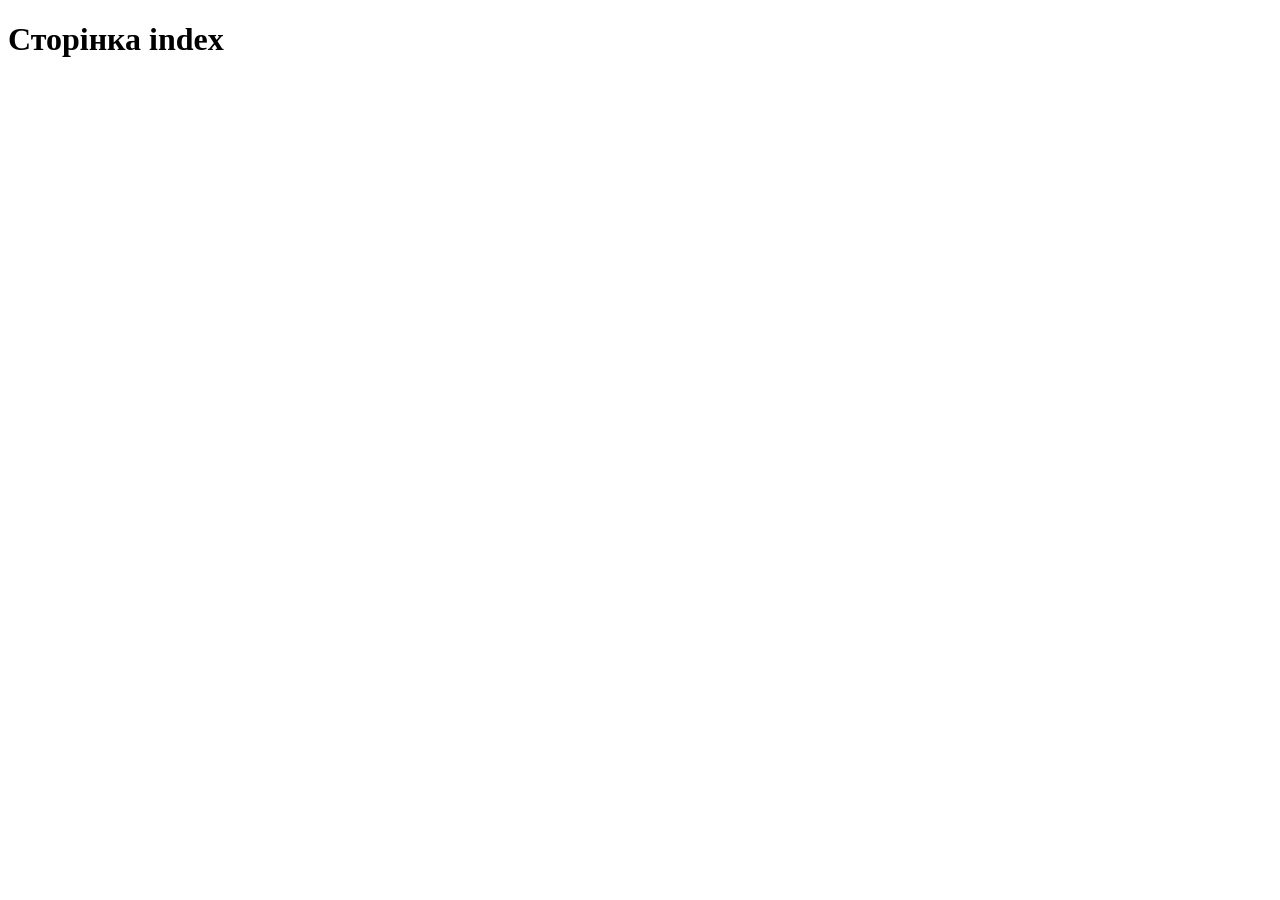
==== index.html @ 6e6e7237 "second commit rename" ====
<!DOCTYPE html>
<html>
<head>
    <meta charset="UTF-8">
    <meta name="author" content="Герасименко М. М.">
    <title>Головна автосалону</title>
</head>
<body>
    <h1>Сторінка index</h1>
</body>
</html>
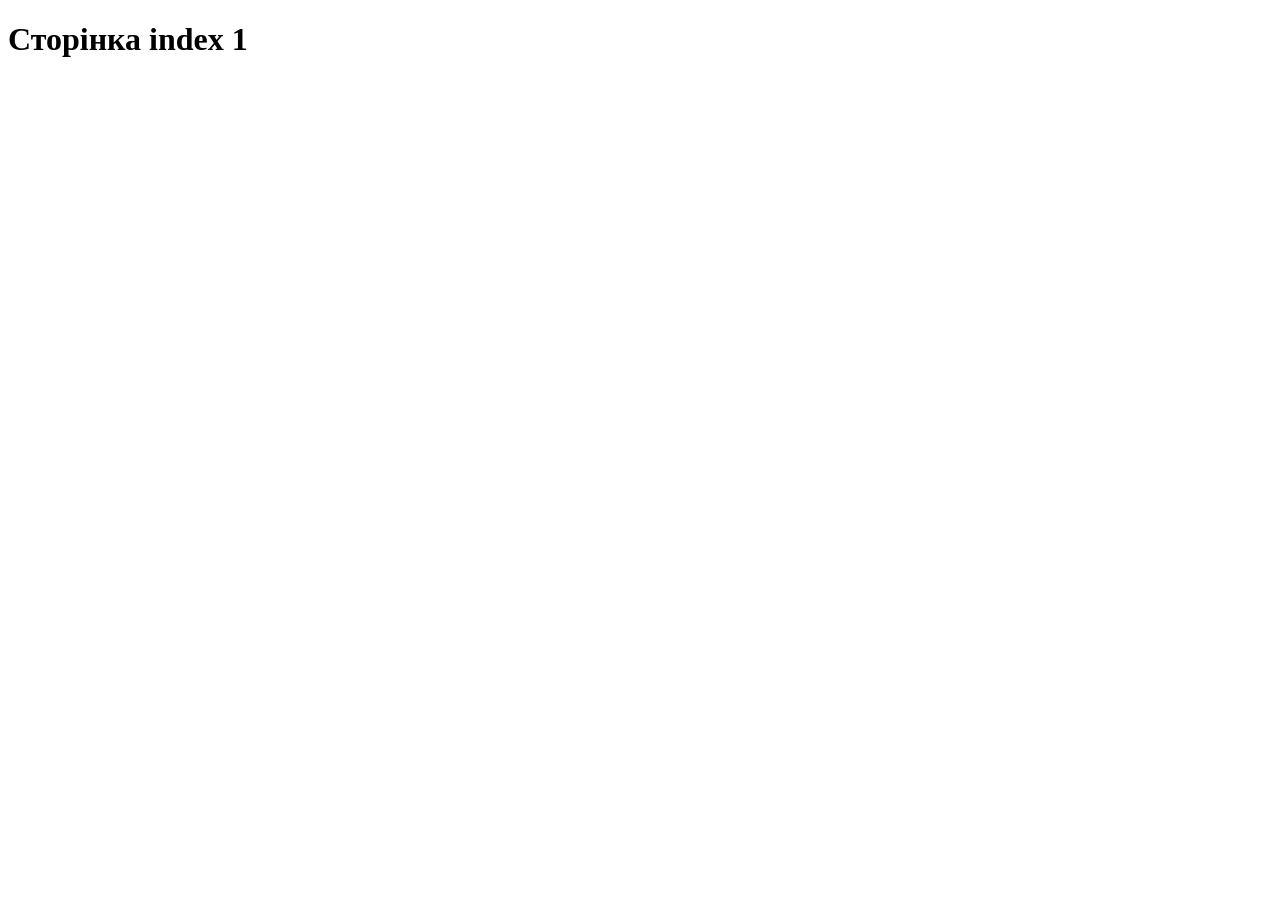
==== commit d39c0fab: "1LabDone" ====
--- a/index.html
+++ b/index.html
@@ -6,6 +6,6 @@
     <title>Головна автосалону</title>
 </head>
 <body>
-    <h1>Сторінка index</h1>
+    <h1>Сторінка index 1</h1>
 </body>
 </html>
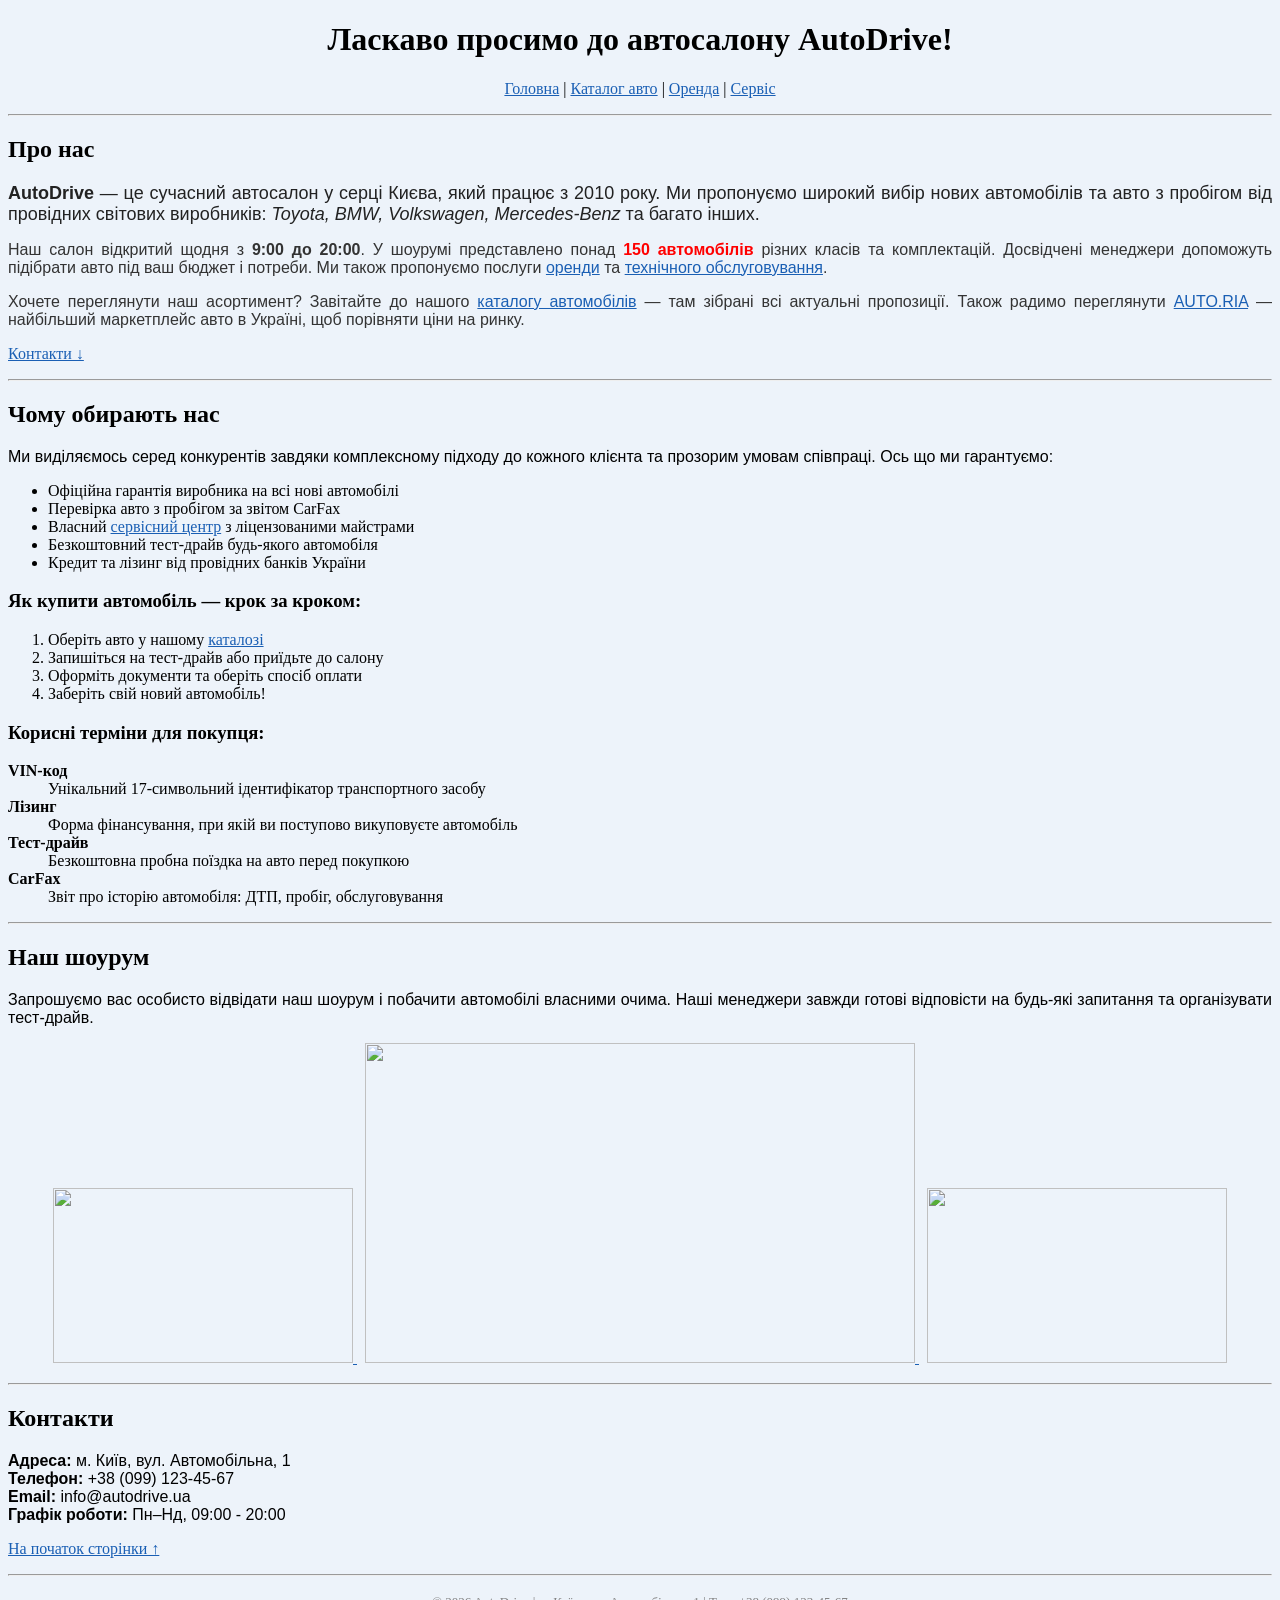
==== commit 948995a7: "2LabDone" ====
--- a/index.html
+++ b/index.html
@@ -1,11 +1,149 @@
 <!DOCTYPE html>
 <html>
+
 <head>
     <meta charset="UTF-8">
     <meta name="author" content="Герасименко М. М.">
-    <title>Головна автосалону</title>
+    <title>AutoDrive — Головна</title>
 </head>
-<body>
-    <h1>Сторінка index 1</h1>
+
+<body style="background-color: rgba(29, 114, 199, 0.079);" link="#1a5fb4" vlink="#813d9c" alink="#e01b24">
+
+    <h1 align="center">Ласкаво просимо до автосалону AutoDrive!</h1>
+
+    <p align="center">
+        <a href="index.html">Головна</a> |
+        <a href="Catalog.html">Каталог авто</a> |
+        <a href="Rent.html">Оренда</a> |
+        <a href="Service.html">Сервіс</a>
+    </p>
+
+    <hr>
+
+    <h2 id="top">Про нас</h2>
+
+    <p align="justify">
+        <font face="Arial" size="4" color="#222222">
+            <b>AutoDrive</b> — це сучасний автосалон у серці Києва, який працює з 2010 року.
+            Ми пропонуємо широкий вибір нових автомобілів та авто з пробігом від провідних
+            світових виробників: <i>Toyota, BMW, Volkswagen, Mercedes-Benz</i> та багато інших.
+        </font>
+    </p>
+
+    <p align="justify">
+        <font face="Arial" size="3" color="#333333">
+            Наш салон відкритий щодня з <b>9:00 до 20:00</b>. У шоурумі представлено понад
+            <font color="red"><b>150 автомобілів</b></font> різних класів та комплектацій.
+            Досвідчені менеджери допоможуть підібрати авто під ваш бюджет і потреби.
+            Ми також пропонуємо послуги <a href="Rent.html">оренди</a>
+            та <a href="Service.html">технічного обслуговування</a>.
+        </font>
+    </p>
+
+    <p align="justify">
+        <font face="Arial" size="3" color="#333333">
+            Хочете переглянути наш асортимент? Завітайте до нашого
+            <a href="Catalog.html">каталогу автомобілів</a> — там зібрані всі актуальні пропозиції.
+            Також радимо переглянути <a href="https://auto.ria.com" target="_blank">AUTO.RIA</a> —
+            найбільший маркетплейс авто в Україні, щоб порівняти ціни на ринку.
+        </font>
+    </p>
+
+    <p>
+        <a href="#contacts">Контакти ↓</a> &nbsp;&nbsp;
+    </p>
+
+    <hr>
+
+    <h2 id="why">Чому обирають нас</h2>
+
+    <p>
+        <font face="Arial" size="3">
+            Ми виділяємось серед конкурентів завдяки комплексному підходу до кожного клієнта
+            та прозорим умовам співпраці. Ось що ми гарантуємо:
+        </font>
+    </p>
+
+    <ul type="disc">
+        <li>Офіційна гарантія виробника на всі нові автомобілі</li>
+        <li>Перевірка авто з пробігом за звітом CarFax</li>
+        <li>Власний <a href="Service.html">сервісний центр</a> з ліцензованими майстрами</li>
+        <li>Безкоштовний тест-драйв будь-якого автомобіля</li>
+        <li>Кредит та лізинг від провідних банків України</li>
+    </ul>
+
+    <h3>Як купити автомобіль — крок за кроком:</h3>
+    <ol type="1">
+        <li>Оберіть авто у нашому <a href="Catalog.html">каталозі</a></li>
+        <li>Запишіться на тест-драйв або приїдьте до салону</li>
+        <li>Оформіть документи та оберіть спосіб оплати</li>
+        <li>Заберіть свій новий автомобіль!</li>
+    </ol>
+
+    <h3>Корисні терміни для покупця:</h3>
+    <dl>
+        <dt><b>VIN-код</b></dt>
+        <dd>Унікальний 17-символьний ідентифікатор транспортного засобу</dd>
+        <dt><b>Лізинг</b></dt>
+        <dd>Форма фінансування, при якій ви поступово викуповуєте автомобіль</dd>
+        <dt><b>Тест-драйв</b></dt>
+        <dd>Безкоштовна пробна поїздка на авто перед покупкою</dd>
+        <dt><b>CarFax</b></dt>
+        <dd>Звіт про історію автомобіля: ДТП, пробіг, обслуговування</dd>
+    </dl>
+
+    <hr>
+
+    <h2>Наш шоурум</h2>
+
+    <p align="justify">
+        <font face="Arial" size="3">
+            Запрошуємо вас особисто відвідати наш шоурум і побачити автомобілі власними очима.
+            Наші менеджери завжди готові відповісти на будь-які запитання та організувати тест-драйв.
+        </font>
+    </p>
+
+    <p align="center">
+        <a href="https://www.softcom.ua/upload/iblock/397/salon.jpg" target="_blank">
+            <img src="https://www.softcom.ua/upload/iblock/397/salon.jpg" width="300" height="175" alt="">
+        </a>
+        &nbsp;
+        <a href="https://www.shutterstock.com/image-photo/generate-me-realistic-wide-shot-260nw-2696904281.jpg" target="_blank">
+        <img src="https://www.shutterstock.com/image-photo/generate-me-realistic-wide-shot-260nw-2696904281.jpg"
+            width="550" height="320" alt="">
+        </a>
+        &nbsp;
+        <a href="https://idei.club/uploads/posts/2022-03/1647165784_1-idei-club-p-interer-avtosalona-interer-krasivo-foto-1.jpg" target="_blank">
+        <img src="https://idei.club/uploads/posts/2022-03/1647165784_1-idei-club-p-interer-avtosalona-interer-krasivo-foto-1.jpg"
+            width="300" height="175" alt="">
+        </a>
+        <br>
+    </p>
+
+    <hr>
+
+    <h2 id="contacts">Контакти</h2>
+
+    <p>
+        <font face="Arial" size="3">
+            <b>Адреса:</b> м. Київ, вул. Автомобільна, 1<br>
+            <b>Телефон:</b> +38 (099) 123-45-67<br>
+            <b>Email:</b> info@autodrive.ua<br>
+            <b>Графік роботи:</b> Пн–Нд, 09:00 - 20:00
+        </font>
+    </p>
+
+    <p>
+        <a href="#top">На початок сторінки ↑</a>
+    </p>
+
+    <hr>
+    <p align="center">
+        <font size="2" color="gray">
+            &copy; 2026 AutoDrive | м. Київ, вул. Автомобільна, 1 | Тел.: +38 (099) 123-45-67
+        </font>
+    </p>
+
 </body>
+
 </html>
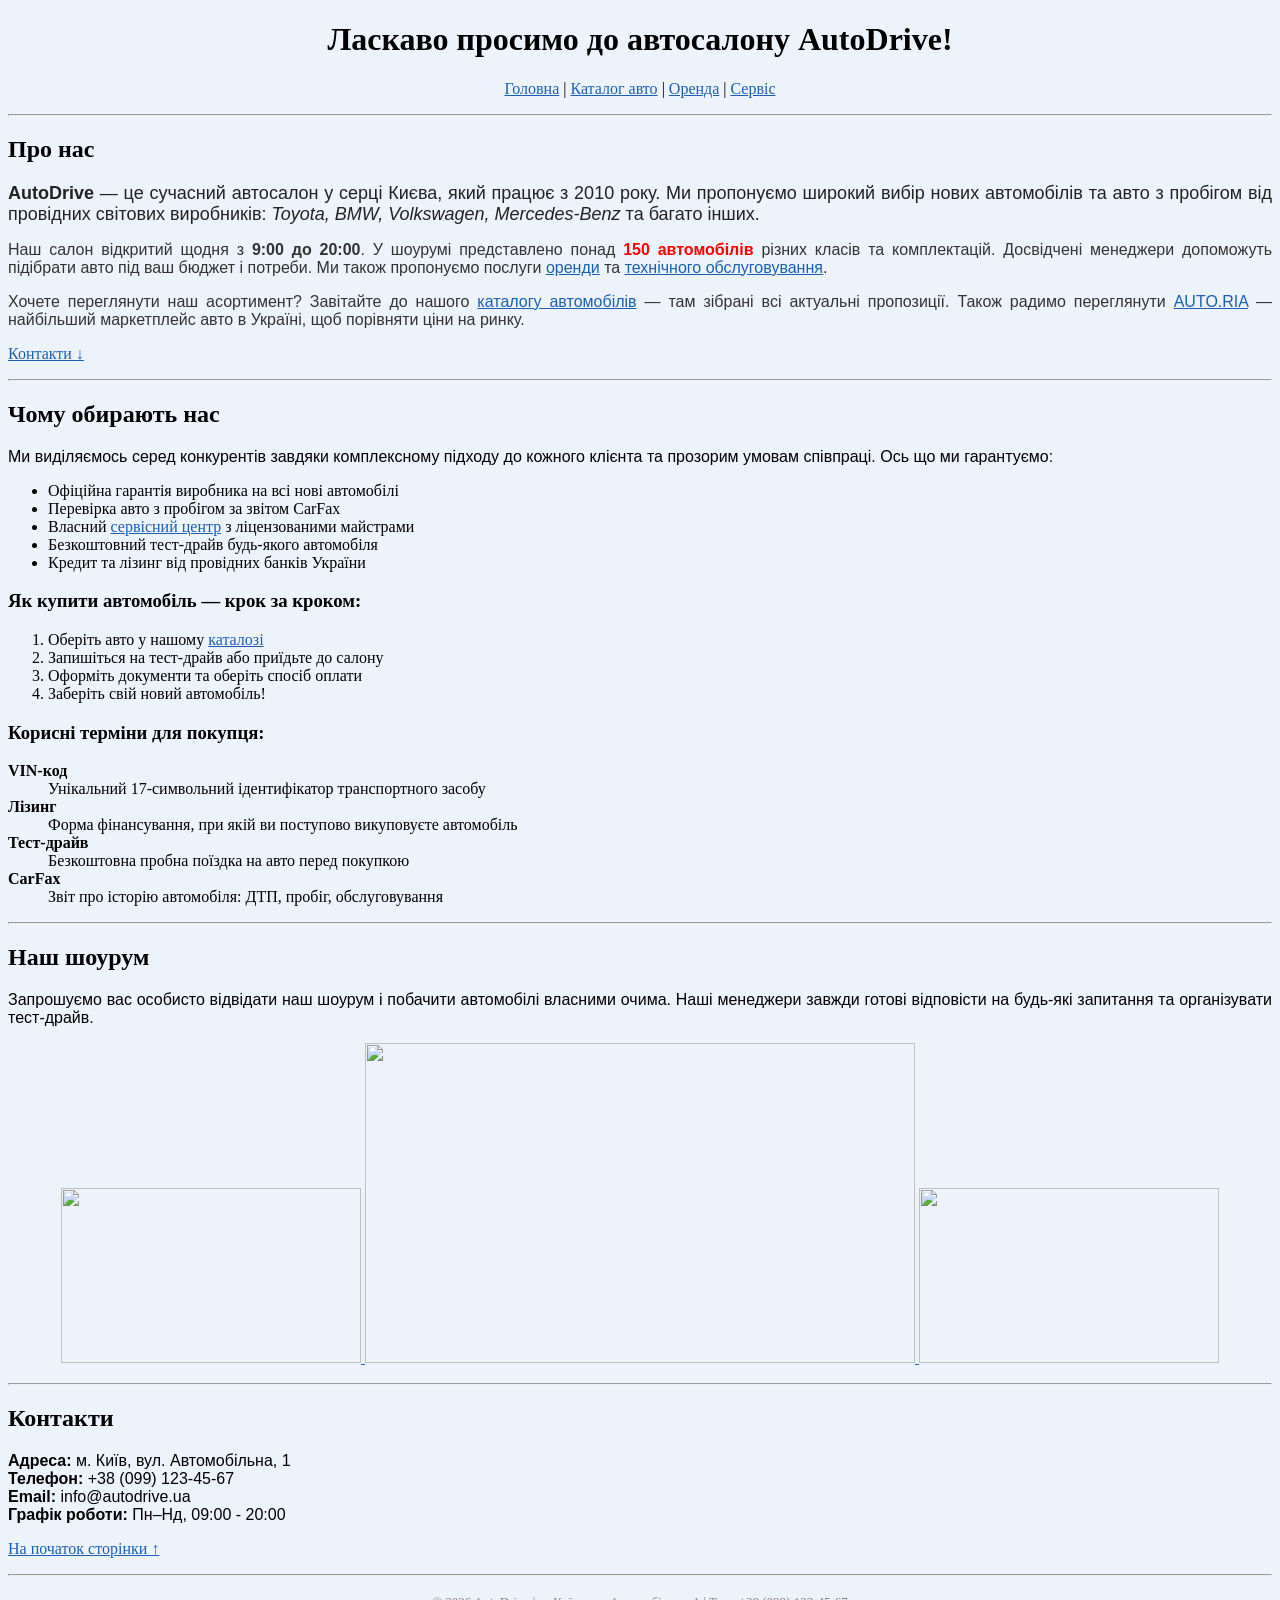
==== commit f84d2c13: "2labdone(2)" ====
--- a/index.html
+++ b/index.html
@@ -50,7 +50,7 @@
     </p>
 
     <p>
-        <a href="#contacts">Контакти ↓</a> &nbsp;&nbsp;
+        <a href="#contacts">Контакти ↓</a> 
     </p>
 
     <hr>
@@ -107,12 +107,10 @@
         <a href="https://www.softcom.ua/upload/iblock/397/salon.jpg" target="_blank">
             <img src="https://www.softcom.ua/upload/iblock/397/salon.jpg" width="300" height="175" alt="">
         </a>
-        &nbsp;
         <a href="https://www.shutterstock.com/image-photo/generate-me-realistic-wide-shot-260nw-2696904281.jpg" target="_blank">
         <img src="https://www.shutterstock.com/image-photo/generate-me-realistic-wide-shot-260nw-2696904281.jpg"
             width="550" height="320" alt="">
         </a>
-        &nbsp;
         <a href="https://idei.club/uploads/posts/2022-03/1647165784_1-idei-club-p-interer-avtosalona-interer-krasivo-foto-1.jpg" target="_blank">
         <img src="https://idei.club/uploads/posts/2022-03/1647165784_1-idei-club-p-interer-avtosalona-interer-krasivo-foto-1.jpg"
             width="300" height="175" alt="">
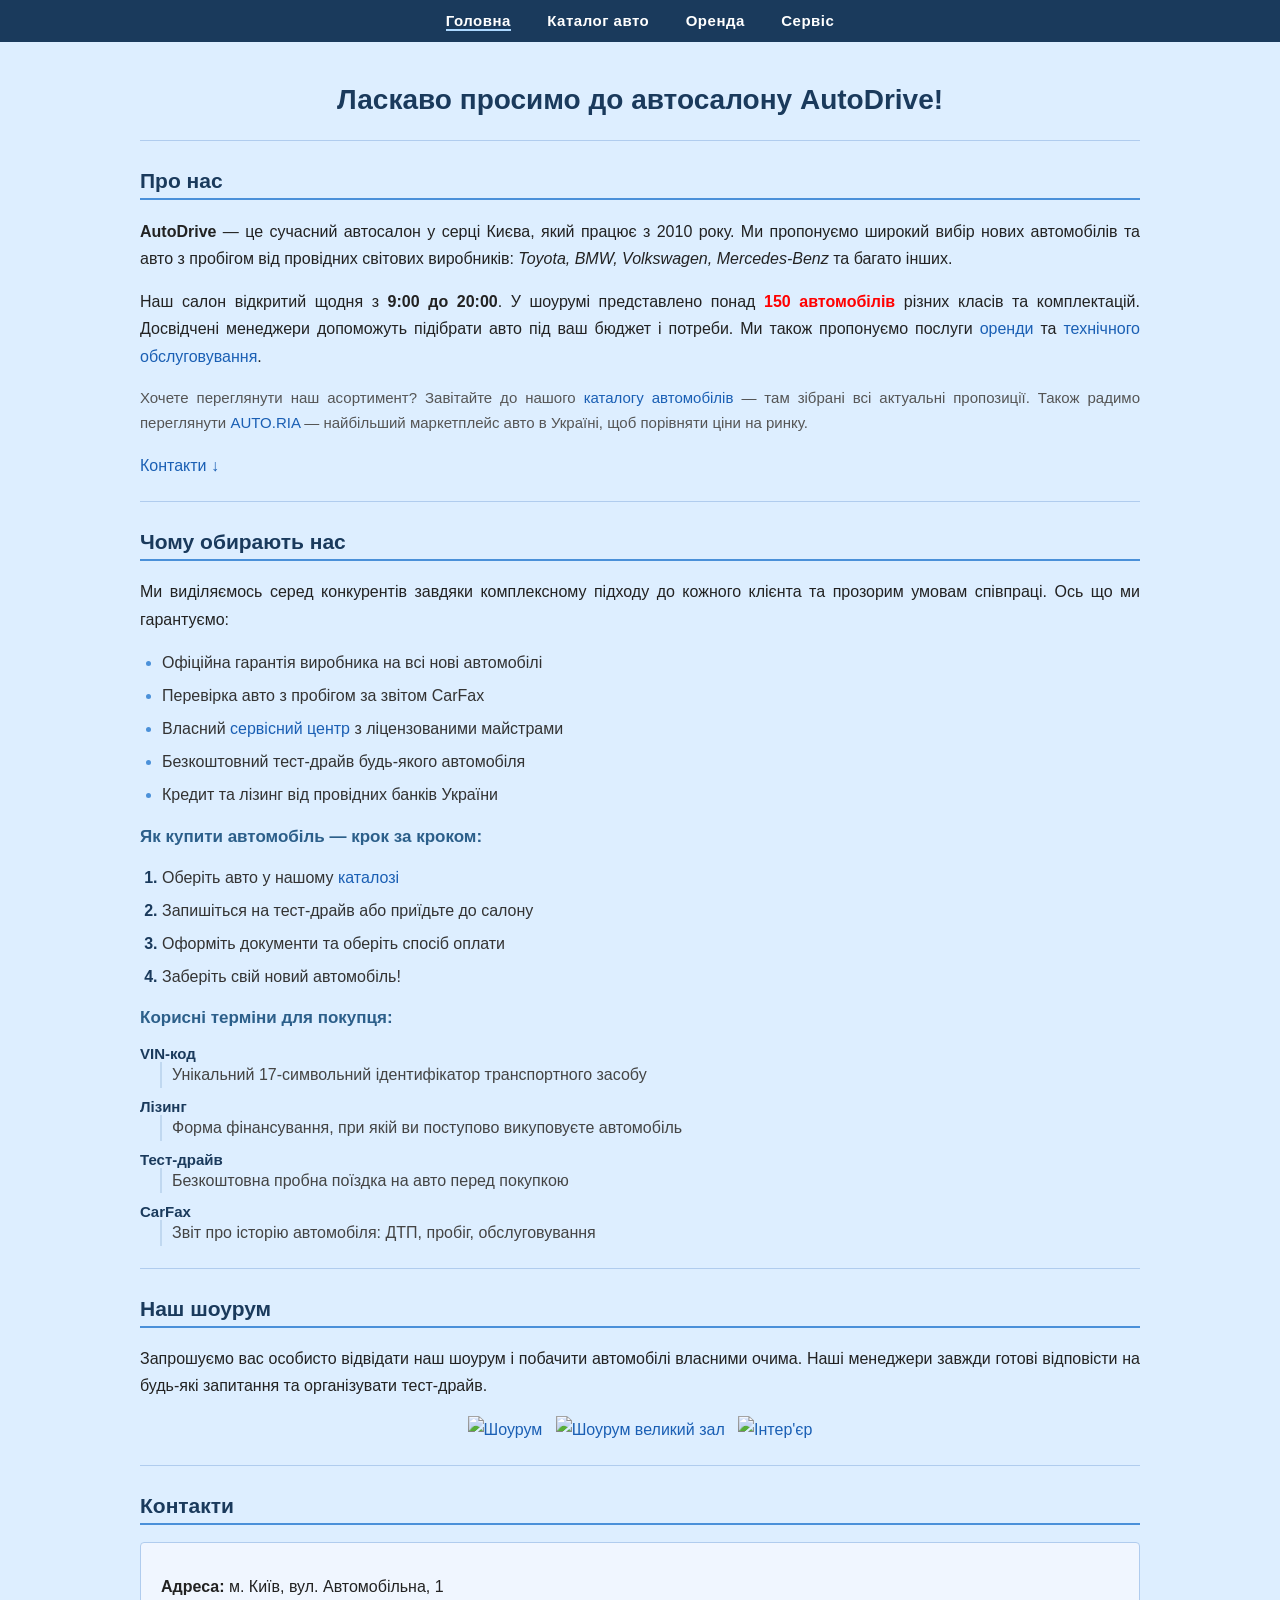
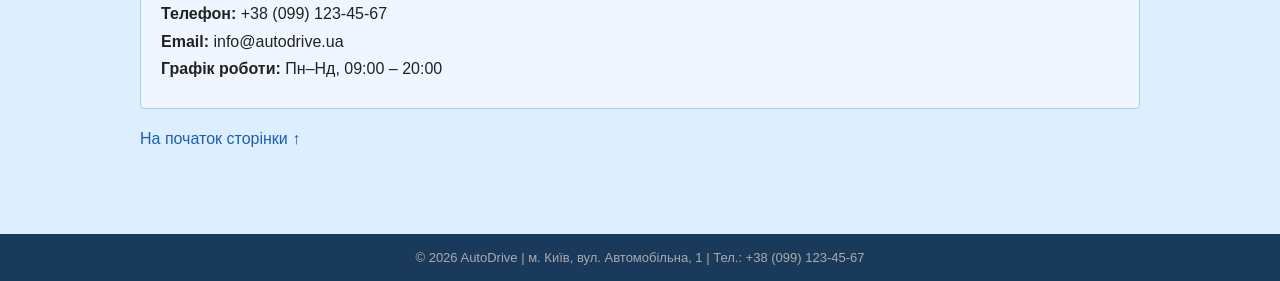
==== commit 3ec8c723: "3labdone(2)" ====
--- a/index.html
+++ b/index.html
@@ -1,147 +1,135 @@
 <!DOCTYPE html>
 <html>
-
 <head>
     <meta charset="UTF-8">
     <meta name="author" content="Герасименко М. М.">
     <title>AutoDrive — Головна</title>
+    <link rel="stylesheet" href="style.css">
+    <style>
+        .navbar a[href="index.html"] {
+            border-bottom: 2px solid #add8ff;
+        }
+    </style>
 </head>
+<body>
 
-<body style="background-color: rgba(29, 114, 199, 0.079);" link="#1a5fb4" vlink="#813d9c" alink="#e01b24">
+    <div class="navbar">
+        <a href="index.html">Головна</a>
+        <a href="Catalog.html">Каталог авто</a>
+        <a href="Rent.html">Оренда</a>
+        <a href="Service.html">Сервіс</a>
+    </div>
 
-    <h1 align="center">Ласкаво просимо до автосалону AutoDrive!</h1>
+    <div class="content">
 
-    <p align="center">
-        <a href="index.html">Головна</a> |
-        <a href="Catalog.html">Каталог авто</a> |
-        <a href="Rent.html">Оренда</a> |
-        <a href="Service.html">Сервіс</a>
-    </p>
+        <h1>Ласкаво просимо до автосалону AutoDrive!</h1>
+        <hr>
 
-    <hr>
+        <h2 id="top">Про нас</h2>
 
-    <h2 id="top">Про нас</h2>
-
-    <p align="justify">
-        <font face="Arial" size="4" color="#222222">
+        <p>
             <b>AutoDrive</b> — це сучасний автосалон у серці Києва, який працює з 2010 року.
             Ми пропонуємо широкий вибір нових автомобілів та авто з пробігом від провідних
             світових виробників: <i>Toyota, BMW, Volkswagen, Mercedes-Benz</i> та багато інших.
-        </font>
-    </p>
+        </p>
 
-    <p align="justify">
-        <font face="Arial" size="3" color="#333333">
+        <p>
             Наш салон відкритий щодня з <b>9:00 до 20:00</b>. У шоурумі представлено понад
-            <font color="red"><b>150 автомобілів</b></font> різних класів та комплектацій.
+            <b style="color: red;">150 автомобілів</b> різних класів та комплектацій.
             Досвідчені менеджери допоможуть підібрати авто під ваш бюджет і потреби.
             Ми також пропонуємо послуги <a href="Rent.html">оренди</a>
             та <a href="Service.html">технічного обслуговування</a>.
-        </font>
-    </p>
+        </p>
 
-    <p align="justify">
-        <font face="Arial" size="3" color="#333333">
+        <p style="font-size: 15px; color: #555555;">
             Хочете переглянути наш асортимент? Завітайте до нашого
             <a href="Catalog.html">каталогу автомобілів</a> — там зібрані всі актуальні пропозиції.
             Також радимо переглянути <a href="https://auto.ria.com" target="_blank">AUTO.RIA</a> —
             найбільший маркетплейс авто в Україні, щоб порівняти ціни на ринку.
-        </font>
-    </p>
+        </p>
 
-    <p>
-        <a href="#contacts">Контакти ↓</a> 
-    </p>
+        <p><a href="#contacts">Контакти ↓</a></p>
 
-    <hr>
+        <hr>
 
-    <h2 id="why">Чому обирають нас</h2>
+        <h2 id="why">Чому обирають нас</h2>
 
-    <p>
-        <font face="Arial" size="3">
+        <p>
             Ми виділяємось серед конкурентів завдяки комплексному підходу до кожного клієнта
             та прозорим умовам співпраці. Ось що ми гарантуємо:
-        </font>
-    </p>
+        </p>
 
-    <ul type="disc">
-        <li>Офіційна гарантія виробника на всі нові автомобілі</li>
-        <li>Перевірка авто з пробігом за звітом CarFax</li>
-        <li>Власний <a href="Service.html">сервісний центр</a> з ліцензованими майстрами</li>
-        <li>Безкоштовний тест-драйв будь-якого автомобіля</li>
-        <li>Кредит та лізинг від провідних банків України</li>
-    </ul>
+        <ul type="disc">
+            <li>Офіційна гарантія виробника на всі нові автомобілі</li>
+            <li>Перевірка авто з пробігом за звітом CarFax</li>
+            <li>Власний <a href="Service.html">сервісний центр</a> з ліцензованими майстрами</li>
+            <li>Безкоштовний тест-драйв будь-якого автомобіля</li>
+            <li>Кредит та лізинг від провідних банків України</li>
+        </ul>
 
-    <h3>Як купити автомобіль — крок за кроком:</h3>
-    <ol type="1">
-        <li>Оберіть авто у нашому <a href="Catalog.html">каталозі</a></li>
-        <li>Запишіться на тест-драйв або приїдьте до салону</li>
-        <li>Оформіть документи та оберіть спосіб оплати</li>
-        <li>Заберіть свій новий автомобіль!</li>
-    </ol>
+        <h3>Як купити автомобіль — крок за кроком:</h3>
+        <ol type="1">
+            <li>Оберіть авто у нашому <a href="Catalog.html">каталозі</a></li>
+            <li>Запишіться на тест-драйв або приїдьте до салону</li>
+            <li>Оформіть документи та оберіть спосіб оплати</li>
+            <li>Заберіть свій новий автомобіль!</li>
+        </ol>
 
-    <h3>Корисні терміни для покупця:</h3>
-    <dl>
-        <dt><b>VIN-код</b></dt>
-        <dd>Унікальний 17-символьний ідентифікатор транспортного засобу</dd>
-        <dt><b>Лізинг</b></dt>
-        <dd>Форма фінансування, при якій ви поступово викуповуєте автомобіль</dd>
-        <dt><b>Тест-драйв</b></dt>
-        <dd>Безкоштовна пробна поїздка на авто перед покупкою</dd>
-        <dt><b>CarFax</b></dt>
-        <dd>Звіт про історію автомобіля: ДТП, пробіг, обслуговування</dd>
-    </dl>
+        <h3>Корисні терміни для покупця:</h3>
+        <dl>
+            <dt>VIN-код</dt>
+            <dd>Унікальний 17-символьний ідентифікатор транспортного засобу</dd>
+            <dt>Лізинг</dt>
+            <dd>Форма фінансування, при якій ви поступово викуповуєте автомобіль</dd>
+            <dt>Тест-драйв</dt>
+            <dd>Безкоштовна пробна поїздка на авто перед покупкою</dd>
+            <dt>CarFax</dt>
+            <dd>Звіт про історію автомобіля: ДТП, пробіг, обслуговування</dd>
+        </dl>
 
-    <hr>
+        <hr>
 
-    <h2>Наш шоурум</h2>
+        <h2>Наш шоурум</h2>
 
-    <p align="justify">
-        <font face="Arial" size="3">
+        <p>
             Запрошуємо вас особисто відвідати наш шоурум і побачити автомобілі власними очима.
             Наші менеджери завжди готові відповісти на будь-які запитання та організувати тест-драйв.
-        </font>
-    </p>
+        </p>
 
-    <p align="center">
-        <a href="https://www.softcom.ua/upload/iblock/397/salon.jpg" target="_blank">
-            <img src="https://www.softcom.ua/upload/iblock/397/salon.jpg" width="300" height="175" alt="">
-        </a>
-        <a href="https://www.shutterstock.com/image-photo/generate-me-realistic-wide-shot-260nw-2696904281.jpg" target="_blank">
-        <img src="https://www.shutterstock.com/image-photo/generate-me-realistic-wide-shot-260nw-2696904281.jpg"
-            width="550" height="320" alt="">
-        </a>
-        <a href="https://idei.club/uploads/posts/2022-03/1647165784_1-idei-club-p-interer-avtosalona-interer-krasivo-foto-1.jpg" target="_blank">
-        <img src="https://idei.club/uploads/posts/2022-03/1647165784_1-idei-club-p-interer-avtosalona-interer-krasivo-foto-1.jpg"
-            width="300" height="175" alt="">
-        </a>
-        <br>
-    </p>
+        <p style="text-align: center;">
+            <a href="https://www.softcom.ua/upload/iblock/397/salon.jpg" target="_blank">
+                <img src="https://www.softcom.ua/upload/iblock/397/salon.jpg" width="300" height="175" alt="Шоурум">
+            </a>
+            &nbsp;
+            <a href="https://www.shutterstock.com/image-photo/generate-me-realistic-wide-shot-260nw-2696904281.jpg" target="_blank">
+                <img src="https://www.shutterstock.com/image-photo/generate-me-realistic-wide-shot-260nw-2696904281.jpg" width="550" height="320" alt="Шоурум великий зал">
+            </a>
+            &nbsp;
+            <a href="https://idei.club/uploads/posts/2022-03/1647165784_1-idei-club-p-interer-avtosalona-interer-krasivo-foto-1.jpg" target="_blank">
+                <img src="https://idei.club/uploads/posts/2022-03/1647165784_1-idei-club-p-interer-avtosalona-interer-krasivo-foto-1.jpg" width="300" height="175" alt="Інтер'єр">
+            </a>
+        </p>
 
-    <hr>
+        <hr>
 
-    <h2 id="contacts">Контакти</h2>
+        <h2>Контакти</h2>
 
-    <p>
-        <font face="Arial" size="3">
-            <b>Адреса:</b> м. Київ, вул. Автомобільна, 1<br>
-            <b>Телефон:</b> +38 (099) 123-45-67<br>
-            <b>Email:</b> info@autodrive.ua<br>
-            <b>Графік роботи:</b> Пн–Нд, 09:00 - 20:00
-        </font>
-    </p>
+        <div id="contacts">
+            <p>
+                <b>Адреса:</b> м. Київ, вул. Автомобільна, 1<br>
+                <b>Телефон:</b> +38 (099) 123-45-67<br>
+                <b>Email:</b> info@autodrive.ua<br>
+                <b>Графік роботи:</b> Пн–Нд, 09:00 – 20:00
+            </p>
+        </div>
 
-    <p>
-        <a href="#top">На початок сторінки ↑</a>
-    </p>
+        <p><a href="#top">На початок сторінки ↑</a></p>
 
-    <hr>
-    <p align="center">
-        <font size="2" color="gray">
-            &copy; 2026 AutoDrive | м. Київ, вул. Автомобільна, 1 | Тел.: +38 (099) 123-45-67
-        </font>
-    </p>
+    </div>
+
+    <div class="footer">
+        &copy; 2026 AutoDrive | м. Київ, вул. Автомобільна, 1 | Тел.: +38 (099) 123-45-67
+    </div>
 
 </body>
-
 </html>
--- a/style.css
+++ b/style.css
@@ -0,0 +1,214 @@
+
+body {
+    font-family: Arial, sans-serif;
+    font-size: 16px;
+    color: #222222;
+    background-color: #ddeeff;
+    margin: 0;
+    padding: 0;
+}
+
+.navbar {
+    background-color: #1a3a5c;
+    padding: 12px 30px;
+    text-align: center;
+}
+
+.navbar a {
+    color: #ffffff !important; 
+    text-decoration: none;
+    margin: 0 16px;
+    font-size: 15px;
+    font-weight: bold;
+    letter-spacing: 0.5px;
+}
+
+.navbar a:hover {
+    color: #add8ff !important;
+    text-decoration: underline;
+}
+
+.content {
+    max-width: 1000px;
+    margin: 0 auto;
+    padding: 20px 30px 40px;
+}
+
+h1 {
+    font-size: 28px;
+    color: #1a3a5c;
+    text-align: center;
+    margin: 20px 0 10px;
+    line-height: 1.3;
+}
+
+h2 {
+    font-size: 21px;
+    color: #1a3a5c;
+    border-bottom: 2px solid #4a90d9;
+    padding-bottom: 5px;
+    margin-top: 28px;
+}
+
+h3 {
+    font-size: 17px;
+    color: #2c5f8a;
+    margin-top: 18px;
+}
+
+a {
+    color: #1a5fb4;
+    text-decoration: none;
+}
+
+a:hover {
+    color: #e01b24;
+    text-decoration: underline;
+}
+
+a:visited {
+    color: #813d9c;
+}
+
+p {
+    line-height: 1.7;
+    margin-bottom: 12px;
+    text-align: justify;
+}
+
+
+.highlighted {
+    background-color: #e8f0fe;
+    border-left: 4px solid #4a90d9;
+    padding: 10px 16px;
+    font-style: italic;
+    border-radius: 2px;
+}
+
+#contacts {
+    background-color: #f0f6ff;
+    border: 1px solid #b0ccee;
+    padding: 14px 20px;
+    border-radius: 4px;
+    line-height: 1.9;
+}
+
+#why {
+    color: #1a3a5c;
+}
+
+hr {
+    border: none;
+    border-top: 1px solid #b0ccee;
+    margin: 22px 0;
+}
+
+ul {
+    padding-left: 22px;
+    margin-bottom: 14px;
+}
+
+ul li {
+    margin-bottom: 6px;
+    color: #333333;
+    line-height: 1.7;
+}
+
+ul li::marker {
+    color: #4a90d9;
+}
+
+ol {
+    padding-left: 22px;
+    margin-bottom: 14px;
+}
+
+ol li {
+    margin-bottom: 6px;
+    color: #333333;
+    line-height: 1.7;
+}
+
+ol li::marker {
+    color: #1a3a5c;
+    font-weight: bold;
+}
+
+dl {
+    margin-bottom: 14px;
+}
+
+dt {
+    font-weight: bold;
+    color: #1a3a5c;
+    margin-top: 10px;
+    font-size: 15px;
+}
+
+dd {
+    margin-left: 20px;
+    color: #444444;
+    line-height: 1.6;
+    border-left: 2px solid #c0d8f0;
+    padding-left: 10px;
+}
+
+
+table {
+    width: 100%;
+    border-collapse: collapse;
+    margin-bottom: 22px;
+    background-color: #ffffff;
+    font-size: 15px;
+    box-shadow: 0 1px 4px rgba(0,0,0,0.08);
+}
+
+table caption {
+    font-size: 16px;
+    font-weight: bold;
+    color: #1a3a5c;
+    padding: 8px;
+    text-align: center;
+    background-color: #f0f6ff;
+}
+
+table th {
+    background-color: #4a90d9;
+    color: #ffffff;
+    padding: 10px 14px;
+    text-align: center;
+    font-size: 15px;
+    border: 1px solid #3a7bc8;
+}
+
+table td {
+    padding: 9px 14px;
+    border: 1px solid #c0d8f0;
+    color: #333333;
+}
+
+.sp {
+  text-align: center;  
+}
+
+table tr:nth-child(even) td {
+    background-color: #f4f8ff;
+}
+
+table tr:hover td {
+    background-color: #ddeeff;
+}
+
+
+.footer {
+    text-align: center;
+    padding: 16px;
+    background-color: #1a3a5c;
+    color: #aaaaaa;
+    font-size: 13px;
+    margin-top: 30px;
+}
+
+.footer a {
+    color: #aaaaaa;
+}
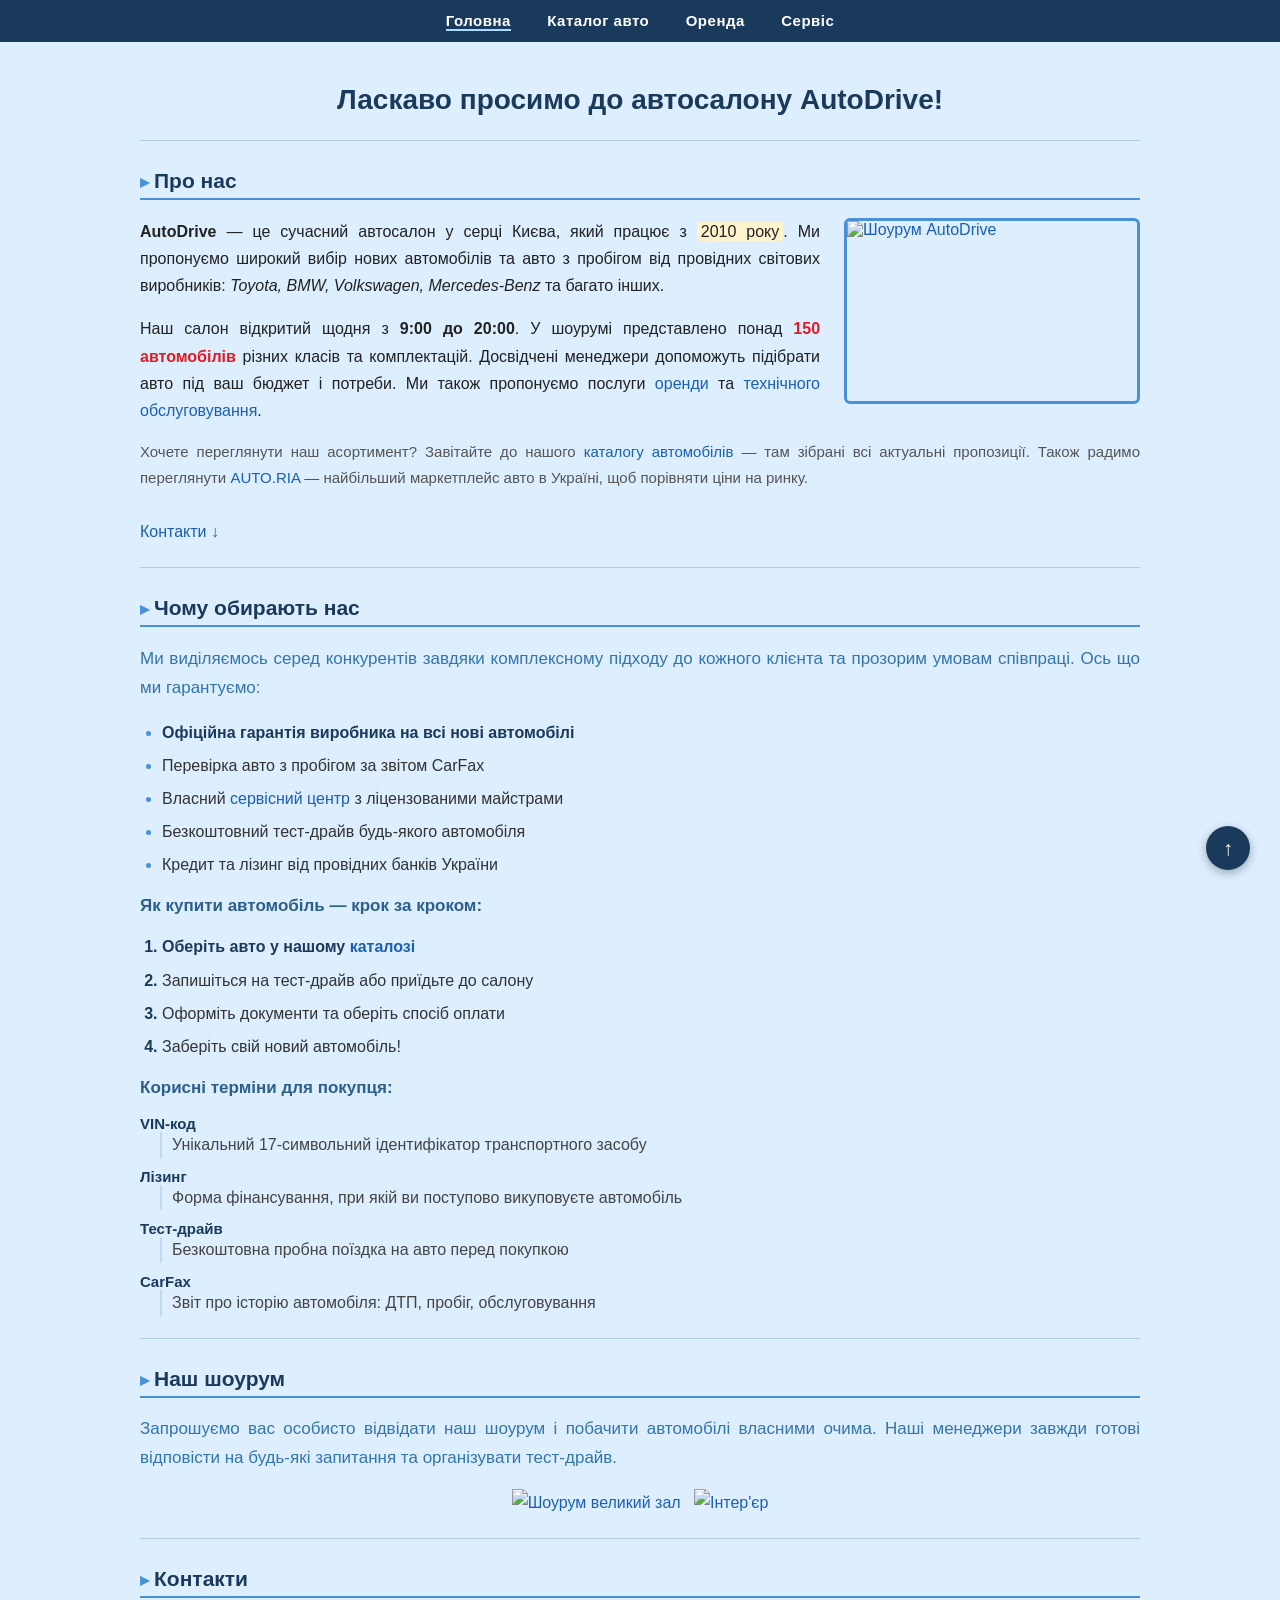
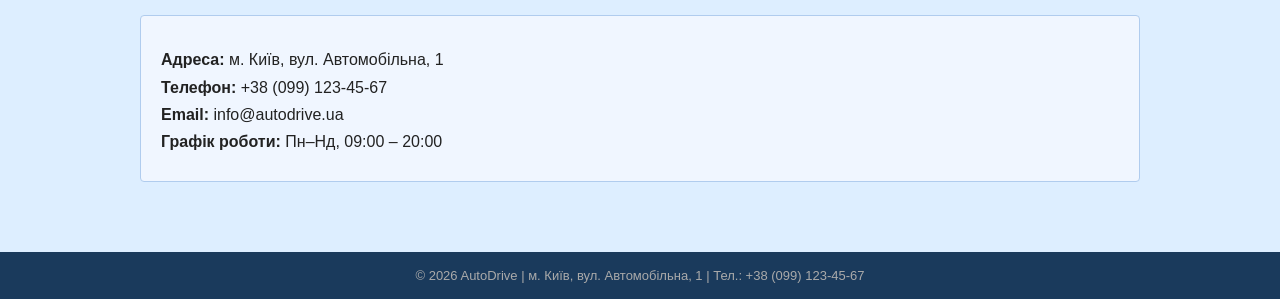
==== commit 8461c185: "5labdone" ====
--- a/index.html
+++ b/index.html
@@ -20,33 +20,44 @@
         <a href="Service.html">Сервіс</a>
     </div>
 
+    <a href="#top" class="scroll-top-btn" title="На початок сторінки">↑</a>
+
     <div class="content">
 
-        <h1>Ласкаво просимо до автосалону AutoDrive!</h1>
+        <h1 id="top">Ласкаво просимо до автосалону AutoDrive!</h1>
         <hr>
 
-        <h2 id="top">Про нас</h2>
+        <h2>Про нас</h2>
 
-        <p>
-            <b>AutoDrive</b> — це сучасний автосалон у серці Києва, який працює з 2010 року.
-            Ми пропонуємо широкий вибір нових автомобілів та авто з пробігом від провідних
-            світових виробників: <i>Toyota, BMW, Volkswagen, Mercedes-Benz</i> та багато інших.
-        </p>
 
-        <p>
-            Наш салон відкритий щодня з <b>9:00 до 20:00</b>. У шоурумі представлено понад
-            <b style="color: red;">150 автомобілів</b> різних класів та комплектацій.
-            Досвідчені менеджери допоможуть підібрати авто під ваш бюджет і потреби.
-            Ми також пропонуємо послуги <a href="Rent.html">оренди</a>
-            та <a href="Service.html">технічного обслуговування</a>.
-        </p>
+        <div class="clearfix">
+            <a href="https://www.softcom.ua/upload/iblock/397/salon.jpg" target="_blank">
+                <img class="float-img" src="https://www.softcom.ua/upload/iblock/397/salon.jpg"
+                     width="290" height="180" alt="Шоурум AutoDrive">
+            </a>
 
-        <p style="font-size: 15px; color: #555555;">
-            Хочете переглянути наш асортимент? Завітайте до нашого
-            <a href="Catalog.html">каталогу автомобілів</a> — там зібрані всі актуальні пропозиції.
-            Також радимо переглянути <a href="https://auto.ria.com" target="_blank">AUTO.RIA</a> —
-            найбільший маркетплейс авто в Україні, щоб порівняти ціни на ринку.
-        </p>
+            <p>
+                <b>AutoDrive</b> — це сучасний автосалон у серці Києва, який працює з
+                <span class="highlight-word">2010 року</span>.
+                Ми пропонуємо широкий вибір нових автомобілів та авто з пробігом від провідних
+                світових виробників: <i>Toyota, BMW, Volkswagen, Mercedes-Benz</i> та багато інших.
+            </p>
+
+            <p>
+                Наш салон відкритий щодня з <b>9:00 до 20:00</b>. У шоурумі представлено понад
+                <span class="price-tag">150 автомобілів</span> різних класів та комплектацій.
+                Досвідчені менеджери допоможуть підібрати авто під ваш бюджет і потреби.
+                Ми також пропонуємо послуги <a href="Rent.html">оренди</a>
+                та <a href="Service.html">технічного обслуговування</a>.
+            </p>
+
+            <p style="font-size: 15px; color: #555555;">
+                Хочете переглянути наш асортимент? Завітайте до нашого
+                <a href="Catalog.html">каталогу автомобілів</a> — там зібрані всі актуальні пропозиції.
+                Також радимо переглянути <a href="https://auto.ria.com" target="_blank">AUTO.RIA</a> —
+                найбільший маркетплейс авто в Україні, щоб порівняти ціни на ринку.
+            </p>
+        </div>
 
         <p><a href="#contacts">Контакти ↓</a></p>
 
@@ -97,10 +108,6 @@
         </p>
 
         <p style="text-align: center;">
-            <a href="https://www.softcom.ua/upload/iblock/397/salon.jpg" target="_blank">
-                <img src="https://www.softcom.ua/upload/iblock/397/salon.jpg" width="300" height="175" alt="Шоурум">
-            </a>
-            &nbsp;
             <a href="https://www.shutterstock.com/image-photo/generate-me-realistic-wide-shot-260nw-2696904281.jpg" target="_blank">
                 <img src="https://www.shutterstock.com/image-photo/generate-me-realistic-wide-shot-260nw-2696904281.jpg" width="550" height="320" alt="Шоурум великий зал">
             </a>
@@ -123,7 +130,6 @@
             </p>
         </div>
 
-        <p><a href="#top">На початок сторінки ↑</a></p>
 
     </div>
 
--- a/style.css
+++ b/style.css
@@ -1,4 +1,3 @@
-
 body {
     font-family: Arial, sans-serif;
     font-size: 16px;
@@ -8,6 +7,7 @@
     padding: 0;
 }
 
+
 .navbar {
     background-color: #1a3a5c;
     padding: 12px 30px;
@@ -34,20 +34,25 @@
     padding: 20px 30px 40px;
 }
 
-h1 {
-    font-size: 28px;
-    color: #1a3a5c;
-    text-align: center;
-    margin: 20px 0 10px;
-    line-height: 1.3;
-}
-
-h2 {
+.content > h2 {
     font-size: 21px;
     color: #1a3a5c;
     border-bottom: 2px solid #4a90d9;
     padding-bottom: 5px;
     margin-top: 28px;
+}
+
+h1 {
+    font-size: 28px;
+    color: #1a3a5c;
+    text-align: center;
+    margin: 20px 0 10px;
+    line-height: 1.3;
+}
+
+h2 + p {
+    font-size: 17px;
+    color: #3475ab;
 }
 
 h3 {
@@ -56,9 +61,13 @@
     margin-top: 18px;
 }
 
-a {
+a:link {
     color: #1a5fb4;
     text-decoration: none;
+}
+
+a:visited {
+    color: #813d9c;
 }
 
 a:hover {
@@ -66,8 +75,9 @@
     text-decoration: underline;
 }
 
-a:visited {
-    color: #813d9c;
+a:active {
+    color: #ff6600;
+    text-decoration: underline;
 }
 
 p {
@@ -75,7 +85,6 @@
     margin-bottom: 12px;
     text-align: justify;
 }
-
 
 .highlighted {
     background-color: #e8f0fe;
@@ -85,6 +94,14 @@
     border-radius: 2px;
 }
 
+
+.highlighted::after {
+    content: "";
+    display: block;
+    margin-top: 8px;
+    border-bottom: 2px dashed #4a90d9;
+}
+
 #contacts {
     background-color: #f0f6ff;
     border: 1px solid #b0ccee;
@@ -152,7 +169,6 @@
     border-left: 2px solid #c0d8f0;
     padding-left: 10px;
 }
-
 
 table {
     width: 100%;
@@ -188,7 +204,7 @@
 }
 
 .sp {
-  text-align: center;  
+    text-align: center;
 }
 
 table tr:nth-child(even) td {
@@ -198,7 +214,6 @@
 table tr:hover td {
     background-color: #ddeeff;
 }
-
 
 .footer {
     text-align: center;
@@ -211,4 +226,91 @@
 
 .footer a {
     color: #aaaaaa;
+}
+
+
+ul li:first-child,
+ol li:first-child {
+    font-weight: bold;
+    color: #1a3a5c;
+}
+
+
+.content > h2::before {
+    content: "▸ ";
+    color: #4a90d9;
+    font-size: 18px;
+}
+
+
+.float-img {
+    float: right;
+    margin: 0 0 16px 24px;
+    border: 3px solid #4a90d9;
+    border-radius: 6px;
+}
+
+.clearfix::after {
+    content: "";
+    display: block;
+    clear: both;
+}
+
+.scroll-top-btn {
+    position: fixed;
+    bottom: 30px;
+    right: 30px;
+    background-color: #1a3a5c;
+    color: #ffffff;
+    font-size: 20px;
+    width: 44px;
+    height: 44px;
+    line-height: 44px;
+    text-align: center;
+    border-radius: 50%;
+    text-decoration: none;
+    box-shadow: 0 3px 10px rgba(0,0,0,0.3);
+    z-index: 999;
+}
+
+.scroll-top-btn:link,
+.scroll-top-btn:visited {
+    color: #ffffff;
+}
+
+.scroll-top-btn:hover {
+    background-color: #4a90d9;
+    color: #ffffff;
+    text-decoration: none;
+}
+
+
+.car-card {
+    position: relative;
+    display: inline-block;
+}
+
+.car-label {
+    position: absolute;
+    top: 8px;
+    left: 8px;
+    background-color: #e01b24;
+    color: #ffffff;
+    font-size: 12px;
+    font-weight: bold;
+    padding: 3px 9px;
+    border-radius: 4px;
+    letter-spacing: 0.5px;
+}
+
+
+.price-tag {
+    color: #e01b24;
+    font-weight: bold;
+}
+
+.highlight-word {
+    background-color: #fff3cd;
+    padding: 1px 4px;
+    border-radius: 3px;
 }
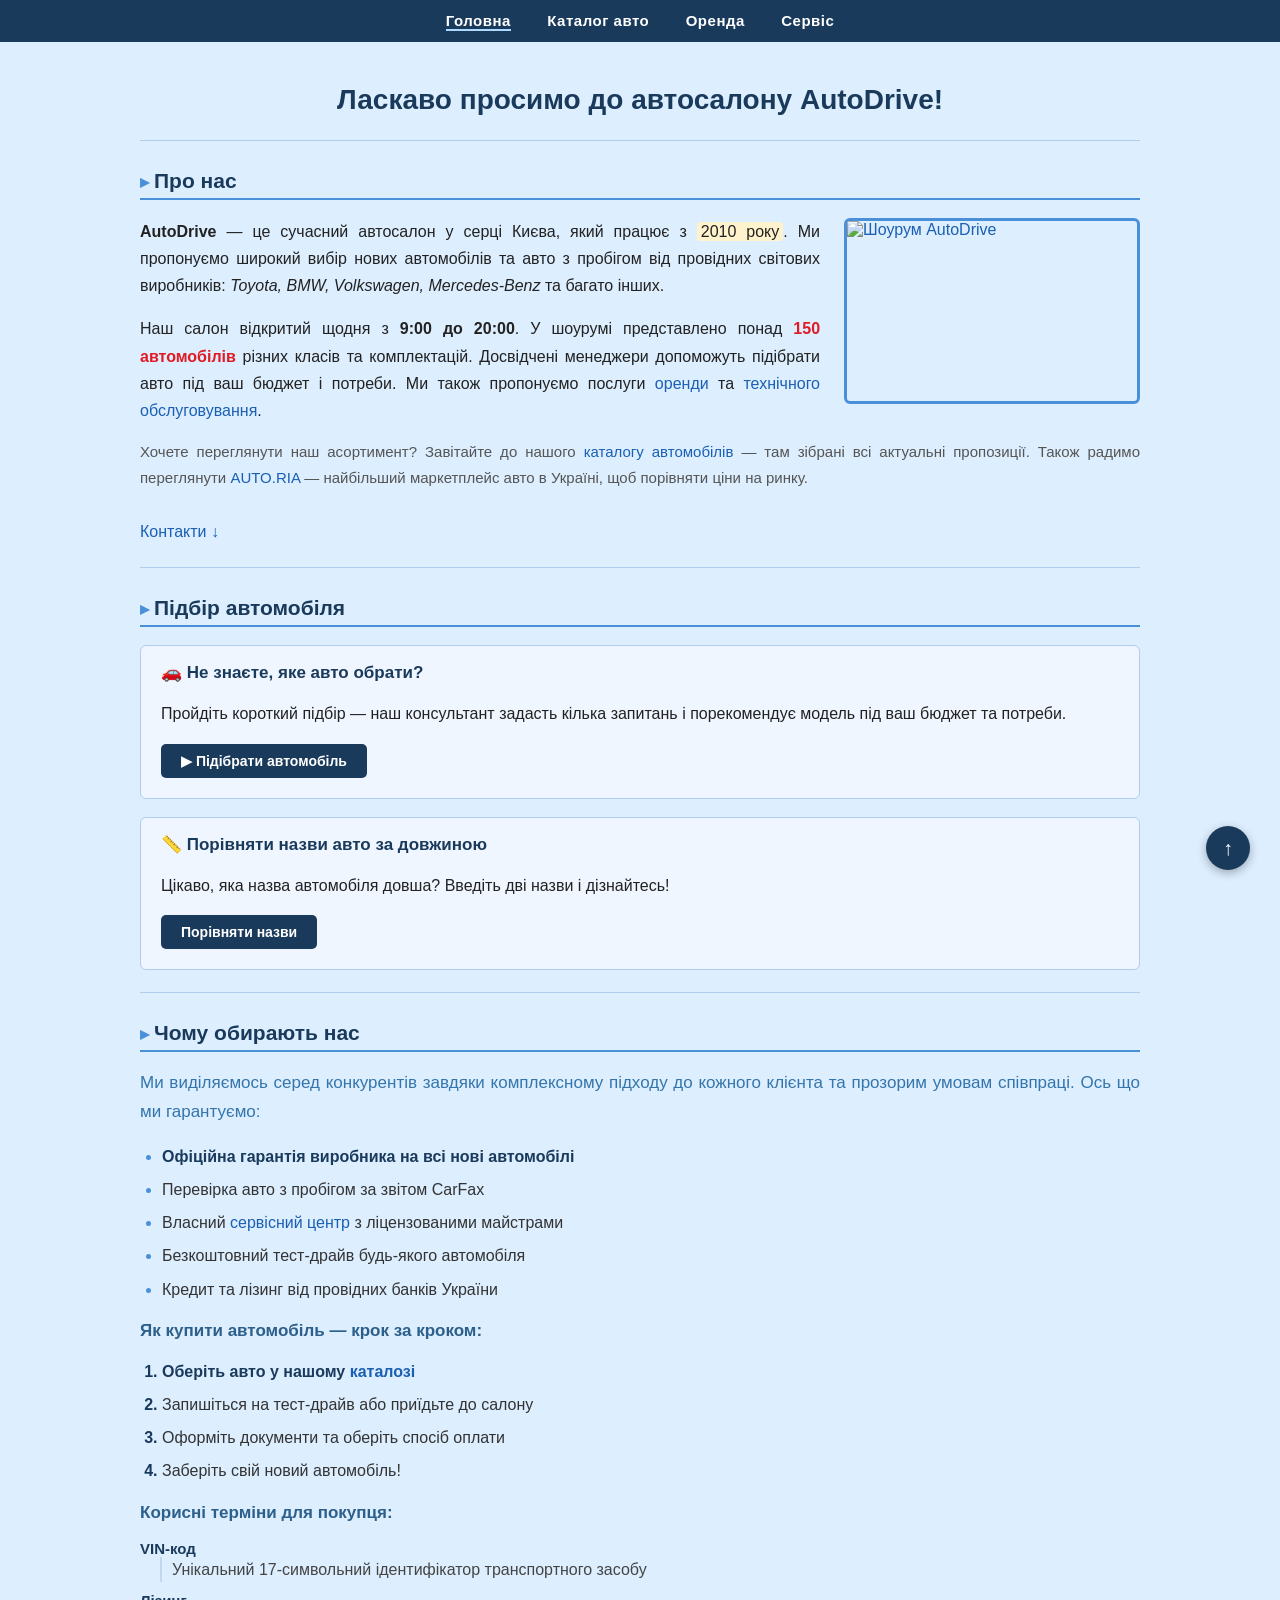
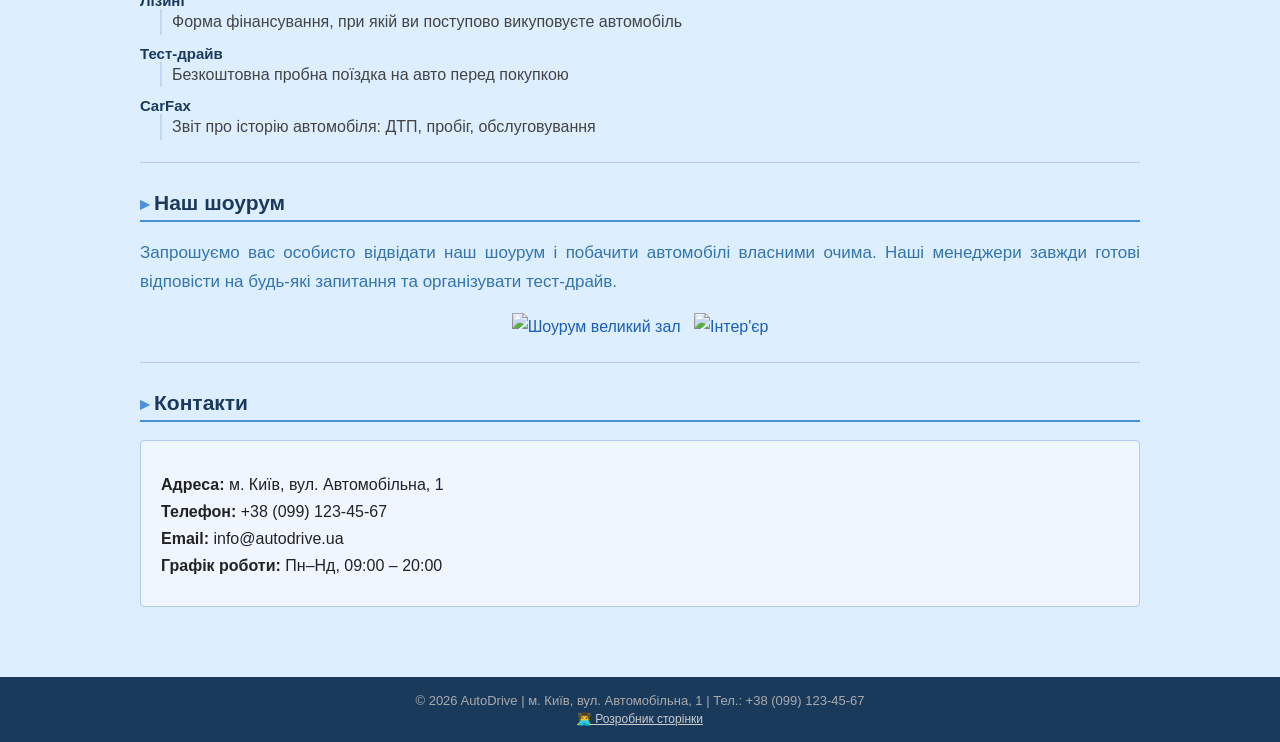
==== commit c8e01b7d: "Lab6done(1)" ====
--- a/index.html
+++ b/index.html
@@ -10,14 +10,43 @@
             border-bottom: 2px solid #add8ff;
         }
     </style>
+
+
+    <script>
+        window.onload = function () {
+            alert("👋 Ласкаво просимо до AutoDrive!\n\nАкція: безкоштовний тест-драйв будь-якого авто цього тижня!\nРежим роботи: Пн–Нд, 09:00 – 20:00");
+
+            let city = prompt("Вкажіть ваше місто, щоб ми могли запропонувати актуальні пропозиції:");
+
+            if (city === null) {
+                return;
+            }
+
+            city = city.trim();
+
+            if (city.toLowerCase() !== "київ" && city !== "") {
+                let goOnline = confirm(
+                    "Схоже, ви не з Києва (" + city + ").\n" +
+                    "Наш салон знаходиться тільки в Києві.\n\n" +
+                    "Перейти до сторінки онлайн-оренди та послуг?"
+                );
+
+                if (goOnline) {
+                    location.href = "Rent.html";
+                }
+            } else if (city !== "") {
+                alert("Чудово! Ви з Києва — запрошуємо до нашого салону на вул. Автомобільна, 1");
+            }
+        };
+    </script>
 </head>
 <body>
 
     <div class="navbar">
-        <a href="index.html">Головна</a>
-        <a href="Catalog.html">Каталог авто</a>
-        <a href="Rent.html">Оренда</a>
-        <a href="Service.html">Сервіс</a>
+        <a href="index.html" id="nav-index">Головна</a>
+        <a href="Catalog.html" id="nav-Catalog">Каталог авто</a>
+        <a href="Rent.html" id="nav-Rent">Оренда</a>
+        <a href="Service.html" id="nav-Service">Сервіс</a>
     </div>
 
     <a href="#top" class="scroll-top-btn" title="На початок сторінки">↑</a>
@@ -28,7 +57,6 @@
         <hr>
 
         <h2>Про нас</h2>
-
 
         <div class="clearfix">
             <a href="https://www.softcom.ua/upload/iblock/397/salon.jpg" target="_blank">
@@ -60,6 +88,23 @@
         </div>
 
         <p><a href="#contacts">Контакти ↓</a></p>
+
+        <hr>
+
+    
+        <h2>Підбір автомобіля</h2>
+
+        <div class="js-demo-block">
+            <h3>🚗 Не знаєте, яке авто обрати?</h3>
+            <p>Пройдіть короткий підбір — наш консультант задасть кілька запитань і порекомендує модель під ваш бюджет та потреби.</p>
+            <button class="btn-js" onclick="dialogWithUser()">▶ Підібрати автомобіль</button>
+        </div>
+
+        <div class="js-demo-block">
+            <h3>📏 Порівняти назви авто за довжиною</h3>
+            <p>Цікаво, яка назва автомобіля довша? Введіть дві назви і дізнайтесь!</p>
+            <button class="btn-js" onclick="compareStrings()">Порівняти назви</button>
+        </div>
 
         <hr>
 
@@ -130,12 +175,21 @@
             </p>
         </div>
 
-
     </div>
 
     <div class="footer">
         &copy; 2026 AutoDrive | м. Київ, вул. Автомобільна, 1 | Тел.: +38 (099) 123-45-67
+        <br>
+        <span
+            id="dev-badge"
+            onclick="showDeveloperInfo('Герасименко', 'Матвій')"
+            title="Натисніть, щоб дізнатись про розробника"
+            style="cursor:pointer; font-size:12px; color:#cccccc; text-decoration:underline; margin-top:4px; display:inline-block;">
+            👨‍💻 Розробник сторінки
+        </span>
     </div>
+
+    <script src="scripts.js"></script>
 
 </body>
 </html>
--- a/style.css
+++ b/style.css
@@ -313,4 +313,88 @@
     background-color: #fff3cd;
     padding: 1px 4px;
     border-radius: 3px;
+}
+
+
+/* кнопки JS функцій  */
+.btn-js {
+    display: inline-block;
+    padding: 9px 20px;
+    background-color: #1a3a5c;
+    color: #fff;
+    border: none;
+    border-radius: 5px;
+    cursor: pointer;
+    font-size: 14px;
+    font-weight: bold;
+    margin: 4px 6px 4px 0;
+    text-decoration: none;
+    transition: background 0.2s;
+}
+
+.btn-js:hover {
+    background-color: #4a90d9;
+    color: #fff;
+    text-decoration: none;
+}
+
+.btn-js:link,
+.btn-js:visited {
+    color: #fff;
+}
+
+.btn-js-secondary {
+    display: none;
+    padding: 9px 20px;
+    background-color: #888;
+    color: #fff;
+    border: none;
+    border-radius: 5px;
+    cursor: pointer;
+    font-size: 14px;
+    font-weight: bold;
+    margin: 4px 0;
+    transition: background 0.2s;
+}
+
+.btn-js-secondary:hover {
+    background-color: #555;
+}
+
+.btn-night {
+    background-color: #2c5f8a;
+}
+
+.btn-night:hover {
+    background-color: #1a3a5c;
+}
+
+
+.js-demo-block {
+    background: #f0f6ff;
+    border: 1px solid #b0ccee;
+    border-radius: 6px;
+    padding: 16px 20px;
+    margin: 18px 0;
+}
+
+.js-demo-block h3 {
+    margin-top: 0;
+    color: #1a3a5c;
+}
+
+.car-of-day-wrapper {
+    background: #f0f6ff;
+    border: 1px solid #b0ccee;
+    border-radius: 6px;
+    padding: 16px 20px;
+    margin: 18px 0;
+}
+
+#car-day-caption {
+    font-style: italic;
+    color: #3475ab;
+    margin-top: 10px;
+    font-size: 15px;
+    min-height: 20px;
 }
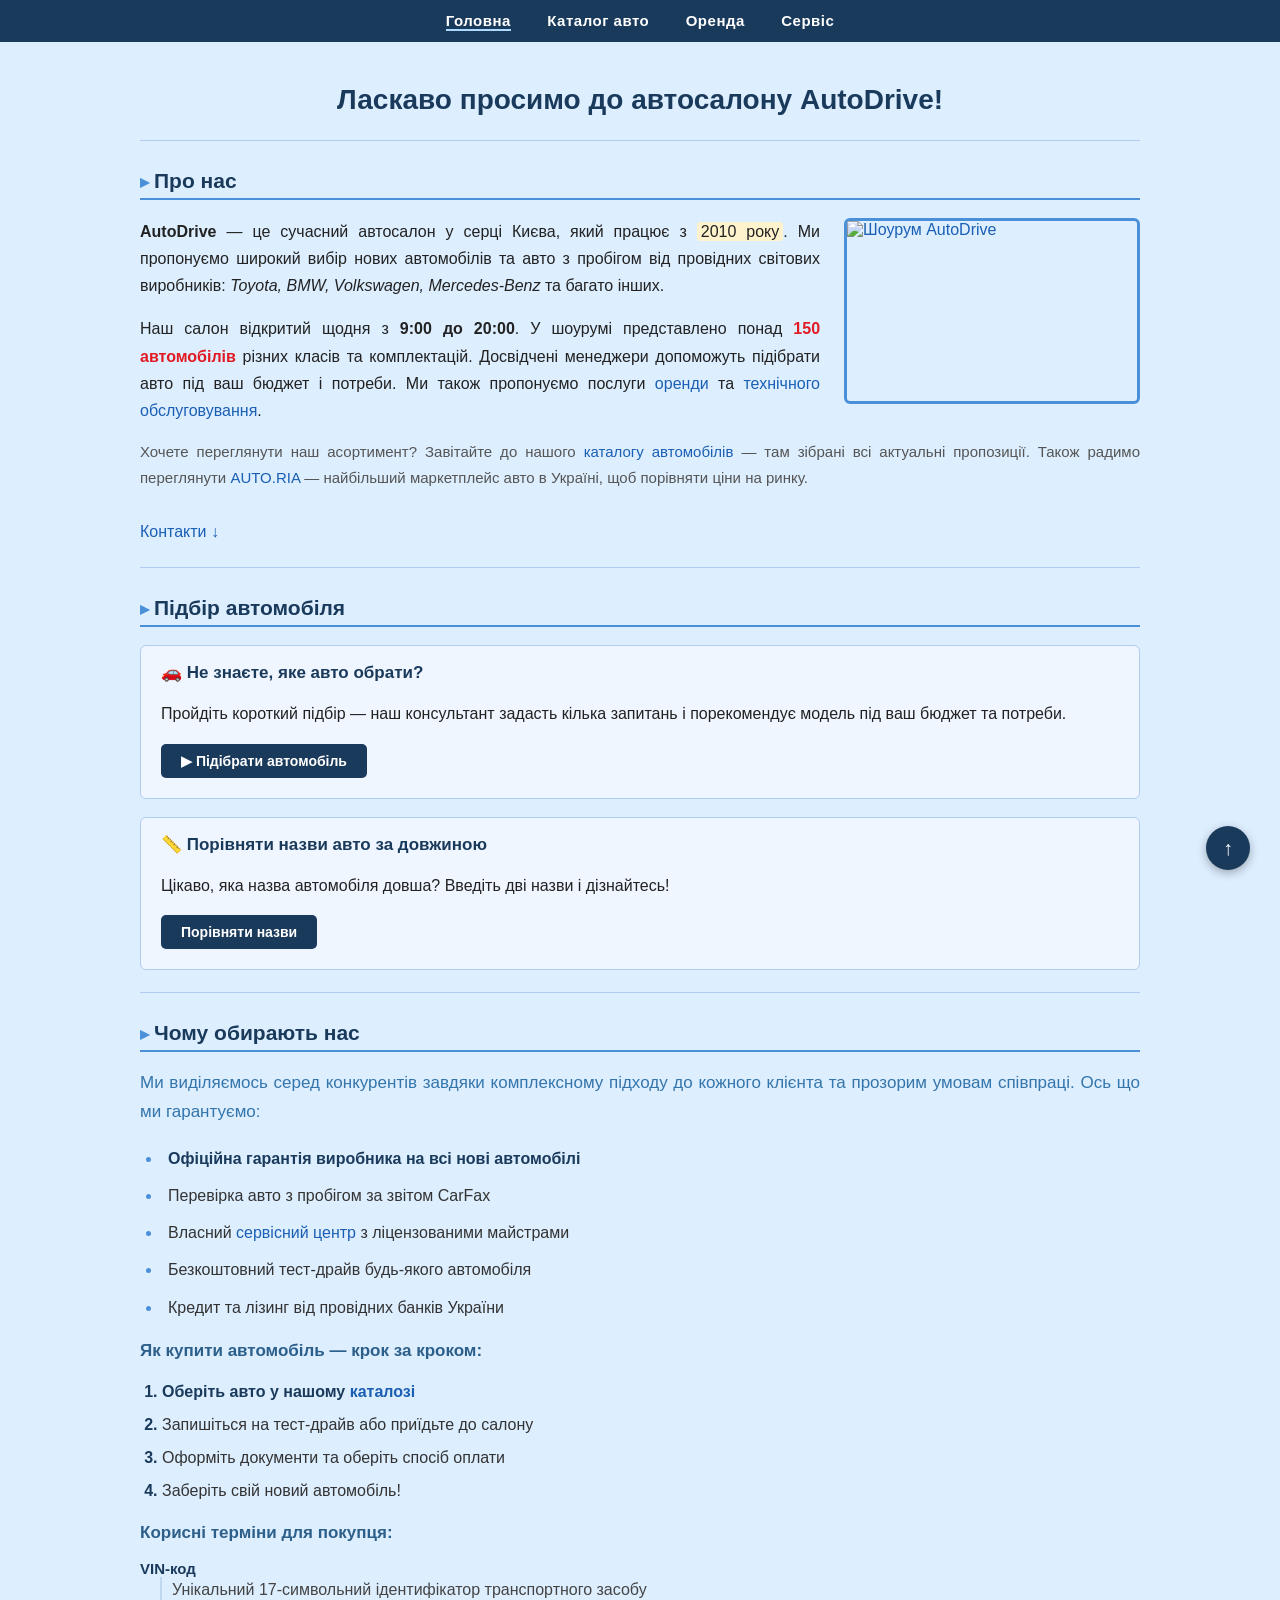
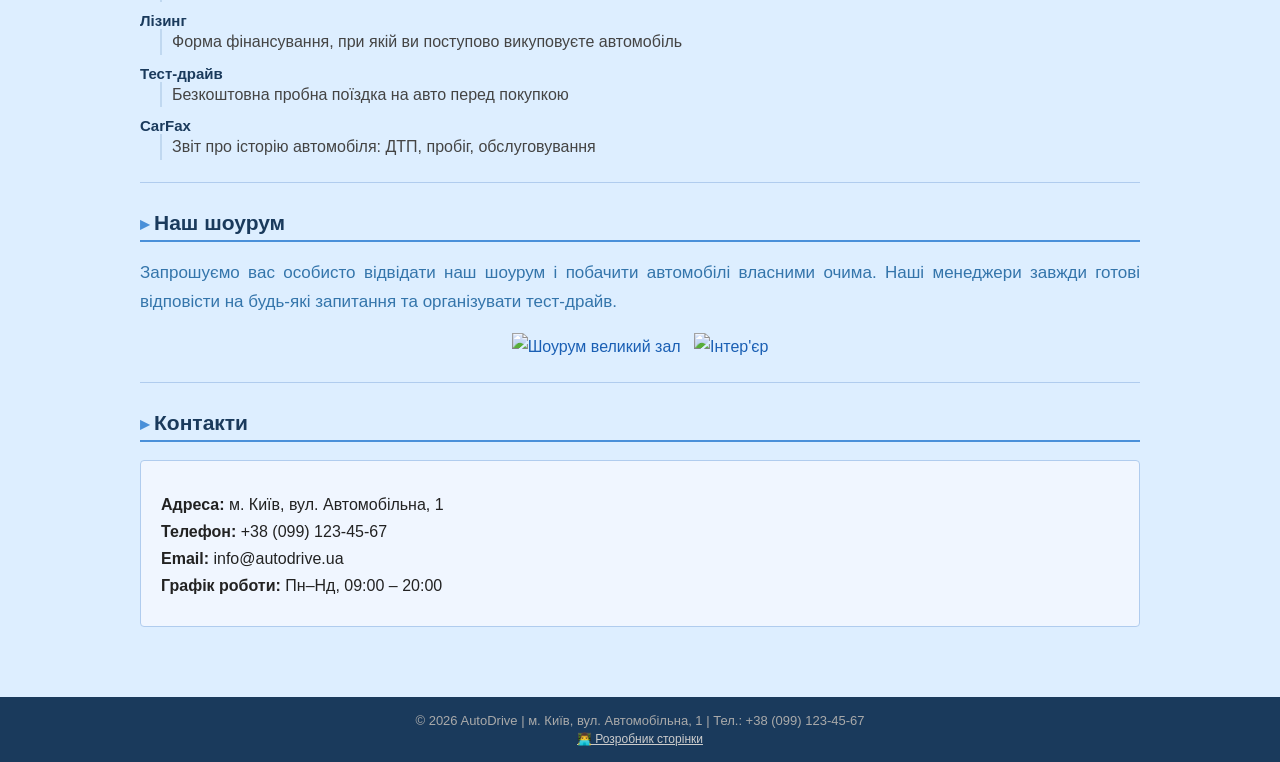
==== commit 2a925818: "Lab7done" ====
--- a/index.html
+++ b/index.html
@@ -115,12 +115,12 @@
             та прозорим умовам співпраці. Ось що ми гарантуємо:
         </p>
 
-        <ul type="disc">
-            <li>Офіційна гарантія виробника на всі нові автомобілі</li>
-            <li>Перевірка авто з пробігом за звітом CarFax</li>
-            <li>Власний <a href="Service.html">сервісний центр</a> з ліцензованими майстрами</li>
-            <li>Безкоштовний тест-драйв будь-якого автомобіля</li>
-            <li>Кредит та лізинг від провідних банків України</li>
+        <ul id="why-list" type="disc">
+            <li data-tooltip="Всі нові авто мають офіційну гарантію від виробника — від 3 до 5 років.">Офіційна гарантія виробника на всі нові автомобілі</li>
+            <li data-tooltip="CarFax — міжнародний сервіс перевірки історії авто: ДТП, пробіг, обслуговування.">Перевірка авто з пробігом за звітом CarFax</li>
+            <li data-tooltip="Наш сервісний центр має 14 сертифікованих майстрів з досвідом 5+ років.">Власний <a href="Service.html">сервісний центр</a> з ліцензованими майстрами</li>
+            <li data-tooltip="Тест-драйв доступний для будь-якого авто в салоні — без жодної передоплати!">Безкоштовний тест-драйв будь-якого автомобіля</li>
+            <li data-tooltip="Партнери: ПриватБанк, Укрсиббанк, OTP Bank та інші провідні фінансові установи.">Кредит та лізинг від провідних банків України</li>
         </ul>
 
         <h3>Як купити автомобіль — крок за кроком:</h3>
--- a/style.css
+++ b/style.css
@@ -391,6 +391,28 @@
     margin: 18px 0;
 }
 
+#why-list li {
+    cursor: pointer;
+    border-radius: 4px;
+    padding: 2px 6px;
+    transition: background 0.2s, color 0.2s;
+}
+
+#why-list li.li-active {
+    background-color: #fff3cd;
+    color: #1a3a5c;
+    font-weight: bold;
+    border-left: 3px solid #4a90d9;
+    padding-left: 10px;
+}
+
+
+.car-hover-card {
+    display: inline-block;
+    cursor: default;
+    transition: transform 0.2s ease, box-shadow 0.2s ease;
+}
+
 #car-day-caption {
     font-style: italic;
     color: #3475ab;
